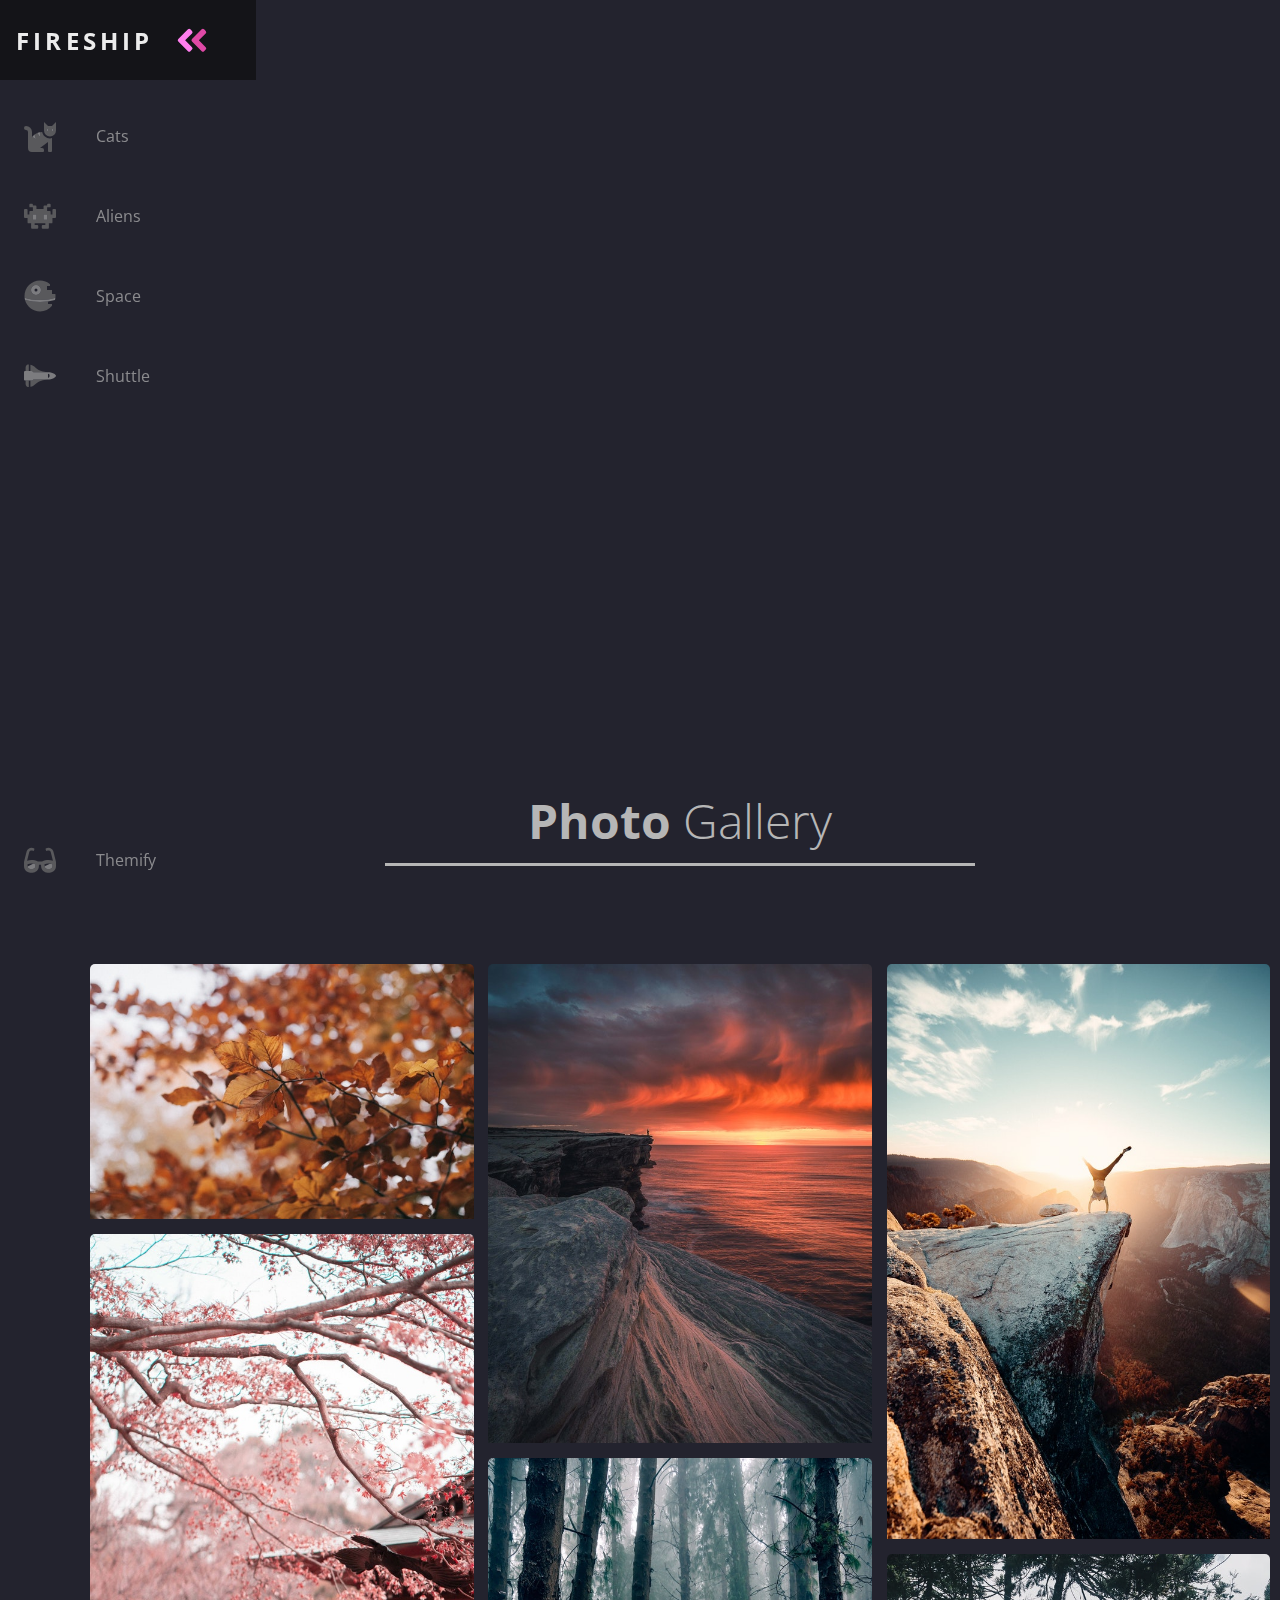
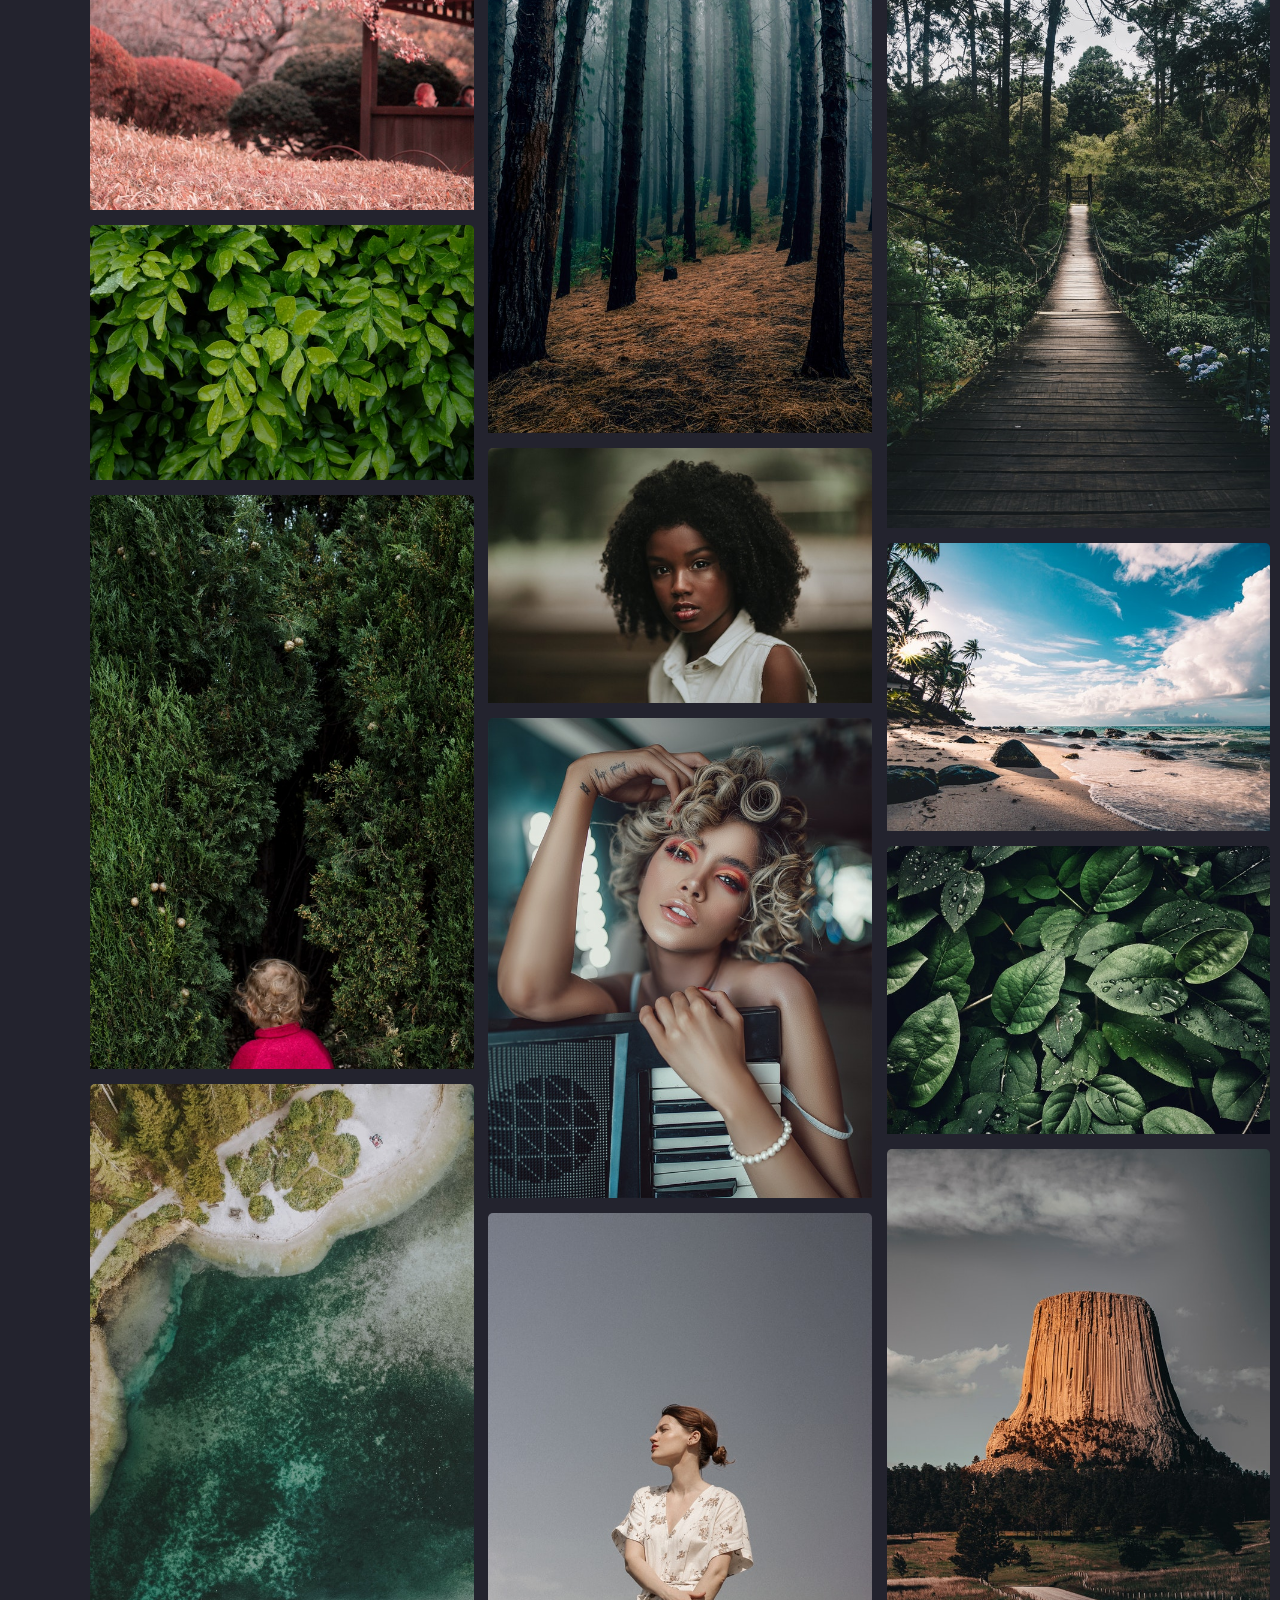
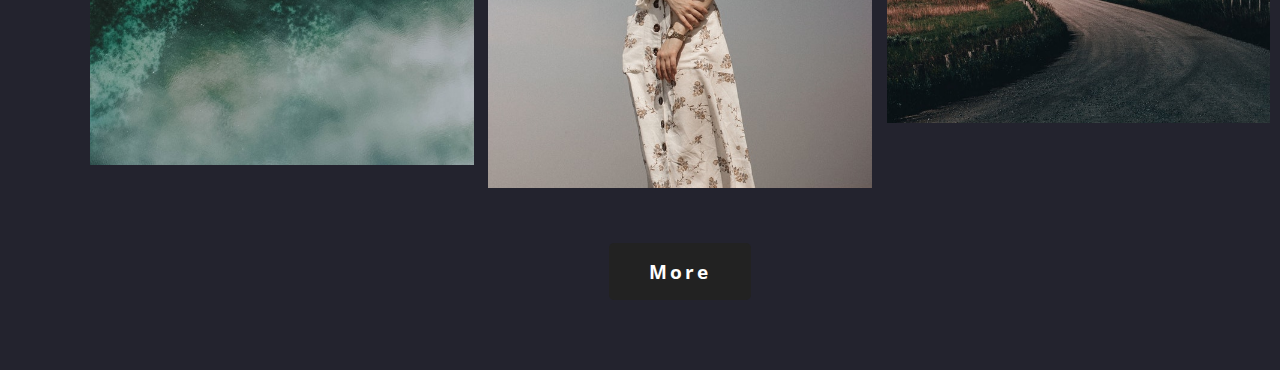
==== index.html @ 33cd2bf6 "First commit" ====
<!DOCTYPE html>
<html>
  <head>
    <meta name="viewport" content="width=device-width, initial-scale=1.0" />
    <script defer src="theme.js"></script>
    <link rel="stylesheet" href="style.css" />
    <link
      href="https://fonts.googleapis.com/css?family=Open+Sans:300,400,700&display=swap"
      rel="stylesheet"
    />
  </head>
<body>
  <nav class="navbar">
    <ul class="navbar-nav">
      <li class="logo">
        <a href="#" class="nav-link">
          <span class="link-text logo-text">Fireship</span>
          <svg
            aria-hidden="true"
            focusable="false"
            data-prefix="fad"
            data-icon="angle-double-right"
            role="img"
            xmlns="http://www.w3.org/2000/svg"
            viewBox="0 0 448 512"
            class="svg-inline--fa fa-angle-double-right fa-w-14 fa-5x"
          >
            <g class="fa-group">
              <path
                fill="currentColor"
                d="M224 273L88.37 409a23.78 23.78 0 0 1-33.8 0L32 386.36a23.94 23.94 0 0 1 0-33.89l96.13-96.37L32 159.73a23.94 23.94 0 0 1 0-33.89l22.44-22.79a23.78 23.78 0 0 1 33.8 0L223.88 239a23.94 23.94 0 0 1 .1 34z"
                class="fa-secondary"
              ></path>
              <path
                fill="currentColor"
                d="M415.89 273L280.34 409a23.77 23.77 0 0 1-33.79 0L224 386.26a23.94 23.94 0 0 1 0-33.89L320.11 256l-96-96.47a23.94 23.94 0 0 1 0-33.89l22.52-22.59a23.77 23.77 0 0 1 33.79 0L416 239a24 24 0 0 1-.11 34z"
                class="fa-primary"
              ></path>
            </g>
          </svg>
        </a>
      </li>

      <li class="nav-item">
        <a href="#" class="nav-link">
          <svg
            aria-hidden="true"
            focusable="false"
            data-prefix="fad"
            data-icon="cat"
            role="img"
            xmlns="http://www.w3.org/2000/svg"
            viewBox="0 0 512 512"
            class="svg-inline--fa fa-cat fa-w-16 fa-9x"
          >
            <g class="fa-group">
              <path
                fill="currentColor"
                d="M448 96h-64l-64-64v134.4a96 96 0 0 0 192 0V32zm-72 80a16 16 0 1 1 16-16 16 16 0 0 1-16 16zm80 0a16 16 0 1 1 16-16 16 16 0 0 1-16 16zm-165.41 16a204.07 204.07 0 0 0-34.59 2.89V272l-43.15-64.73a183.93 183.93 0 0 0-44.37 26.17L192 304l-60.94-30.47L128 272v-80a96.1 96.1 0 0 0-96-96 32 32 0 0 0 0 64 32 32 0 0 1 32 32v256a64.06 64.06 0 0 0 64 64h176a16 16 0 0 0 16-16v-16a32 32 0 0 0-32-32h-32l128-96v144a16 16 0 0 0 16 16h32a16 16 0 0 0 16-16V289.86a126.78 126.78 0 0 1-32 4.54c-61.81 0-113.52-44.05-125.41-102.4z"
                class="fa-secondary"
              ></path>
              <path
                fill="currentColor"
                d="M376 144a16 16 0 1 0 16 16 16 16 0 0 0-16-16zm80 0a16 16 0 1 0 16 16 16 16 0 0 0-16-16zM131.06 273.53L192 304l-23.52-70.56a192.06 192.06 0 0 0-37.42 40.09zM256 272v-77.11a198.62 198.62 0 0 0-43.15 12.38z"
                class="fa-primary"
              ></path>
            </g>
          </svg>
          <span class="link-text">Cats</span>
        </a>
      </li>

      <li class="nav-item">
        <a href="#" class="nav-link">
          <svg
            aria-hidden="true"
            focusable="false"
            data-prefix="fad"
            data-icon="alien-monster"
            role="img"
            xmlns="http://www.w3.org/2000/svg"
            viewBox="0 0 576 512"
            class="svg-inline--fa fa-alien-monster fa-w-18 fa-9x"
          >
            <g class="fa-group">
              <path
                fill="currentColor"
                d="M560,128H528a15.99954,15.99954,0,0,0-16,16v80H480V176a15.99954,15.99954,0,0,0-16-16H416V96h48a16.00079,16.00079,0,0,0,16-16V48a15.99954,15.99954,0,0,0-16-16H432a15.99954,15.99954,0,0,0-16,16V64H368a15.99954,15.99954,0,0,0-16,16v48H224V80a15.99954,15.99954,0,0,0-16-16H160V48a15.99954,15.99954,0,0,0-16-16H112A15.99954,15.99954,0,0,0,96,48V80a16.00079,16.00079,0,0,0,16,16h48v64H112a15.99954,15.99954,0,0,0-16,16v48H64V144a15.99954,15.99954,0,0,0-16-16H16A15.99954,15.99954,0,0,0,0,144V272a16.00079,16.00079,0,0,0,16,16H64v80a16.00079,16.00079,0,0,0,16,16h48v80a16.00079,16.00079,0,0,0,16,16h96a16.00079,16.00079,0,0,0,16-16V432a15.99954,15.99954,0,0,0-16-16H192V384H384v32H336a15.99954,15.99954,0,0,0-16,16v32a16.00079,16.00079,0,0,0,16,16h96a16.00079,16.00079,0,0,0,16-16V384h48a16.00079,16.00079,0,0,0,16-16V288h48a16.00079,16.00079,0,0,0,16-16V144A15.99954,15.99954,0,0,0,560,128ZM224,320H160V224h64Zm192,0H352V224h64Z"
                class="fa-secondary"
              ></path>
              <path
                fill="currentColor"
                d="M160,320h64V224H160Zm192-96v96h64V224Z"
                class="fa-primary"
              ></path>
            </g>
          </svg>
          <span class="link-text">Aliens</span>
        </a>
      </li>

      <li class="nav-item">
        <a href="#" class="nav-link">
          <svg
            aria-hidden="true"
            focusable="false"
            data-prefix="fad"
            data-icon="space-station-moon-alt"
            role="img"
            xmlns="http://www.w3.org/2000/svg"
            viewBox="0 0 512 512"
            class="svg-inline--fa fa-space-station-moon-alt fa-w-16 fa-5x"
          >
            <g class="fa-group">
              <path
                fill="currentColor"
                d="M501.70312,224H448V160H368V96h48V66.67383A246.86934,246.86934,0,0,0,256,8C119.03125,8,8,119.0332,8,256a250.017,250.017,0,0,0,1.72656,28.26562C81.19531,306.76953,165.47656,320,256,320s174.80469-13.23047,246.27344-35.73438A250.017,250.017,0,0,0,504,256,248.44936,248.44936,0,0,0,501.70312,224ZM192,240a80,80,0,1,1,80-80A80.00021,80.00021,0,0,1,192,240ZM384,343.13867A940.33806,940.33806,0,0,1,256,352c-87.34375,0-168.71094-11.46094-239.28906-31.73633C45.05859,426.01953,141.29688,504,256,504a247.45808,247.45808,0,0,0,192-91.0918V384H384Z"
                class="fa-secondary"
              ></path>
              <path
                fill="currentColor"
                d="M256,320c-90.52344,0-174.80469-13.23047-246.27344-35.73438a246.11376,246.11376,0,0,0,6.98438,35.998C87.28906,340.53906,168.65625,352,256,352s168.71094-11.46094,239.28906-31.73633a246.11376,246.11376,0,0,0,6.98438-35.998C430.80469,306.76953,346.52344,320,256,320Zm-64-80a80,80,0,1,0-80-80A80.00021,80.00021,0,0,0,192,240Zm0-104a24,24,0,1,1-24,24A23.99993,23.99993,0,0,1,192,136Z"
                class="fa-primary"
              ></path>
            </g>
          </svg>
          <span class="link-text">Space</span>
        </a>
      </li>

      <li class="nav-item">
        <a href="#" class="nav-link">
          <svg
            aria-hidden="true"
            focusable="false"
            data-prefix="fad"
            data-icon="space-shuttle"
            role="img"
            xmlns="http://www.w3.org/2000/svg"
            viewBox="0 0 640 512"
            class="svg-inline--fa fa-space-shuttle fa-w-20 fa-5x"
          >
            <g class="fa-group">
              <path
                fill="currentColor"
                d="M32 416c0 35.35 21.49 64 48 64h16V352H32zm154.54-232h280.13L376 168C243 140.59 222.45 51.22 128 34.65V160h18.34a45.62 45.62 0 0 1 40.2 24zM32 96v64h64V32H80c-26.51 0-48 28.65-48 64zm114.34 256H128v125.35C222.45 460.78 243 371.41 376 344l90.67-16H186.54a45.62 45.62 0 0 1-40.2 24z"
                class="fa-secondary"
              ></path>
              <path
                fill="currentColor"
                d="M592.6 208.24C559.73 192.84 515.78 184 472 184H186.54a45.62 45.62 0 0 0-40.2-24H32c-23.2 0-32 10-32 24v144c0 14 8.82 24 32 24h114.34a45.62 45.62 0 0 0 40.2-24H472c43.78 0 87.73-8.84 120.6-24.24C622.28 289.84 640 272 640 256s-17.72-33.84-47.4-47.76zM488 296a8 8 0 0 1-8-8v-64a8 8 0 0 1 8-8c31.91 0 31.94 80 0 80z"
                class="fa-primary"
              ></path>
            </g>
          </svg>
          <span class="link-text">Shuttle</span>
        </a>
      </li>

      <li class="nav-item" id="themeButton">
        <a href="#" class="nav-link">
          <svg
            class="theme-icon"
            id="lightIcon"
            aria-hidden="true"
            focusable="false"
            data-prefix="fad"
            data-icon="moon-stars"
            role="img"
            xmlns="http://www.w3.org/2000/svg"
            viewBox="0 0 512 512"
            class="svg-inline--fa fa-moon-stars fa-w-16 fa-7x"
          >
            <g class="fa-group">
              <path
                fill="currentColor"
                d="M320 32L304 0l-16 32-32 16 32 16 16 32 16-32 32-16zm138.7 149.3L432 128l-26.7 53.3L352 208l53.3 26.7L432 288l26.7-53.3L512 208z"
                class="fa-secondary"
              ></path>
              <path
                fill="currentColor"
                d="M332.2 426.4c8.1-1.6 13.9 8 8.6 14.5a191.18 191.18 0 0 1-149 71.1C85.8 512 0 426 0 320c0-120 108.7-210.6 227-188.8 8.2 1.6 10.1 12.6 2.8 16.7a150.3 150.3 0 0 0-76.1 130.8c0 94 85.4 165.4 178.5 147.7z"
                class="fa-primary"
              ></path>
            </g>
          </svg>
          <svg
            class="theme-icon"
            id="solarIcon"
            aria-hidden="true"
            focusable="false"
            data-prefix="fad"
            data-icon="sun"
            role="img"
            xmlns="http://www.w3.org/2000/svg"
            viewBox="0 0 512 512"
            class="svg-inline--fa fa-sun fa-w-16 fa-7x"
          >
            <g class="fa-group">
              <path
                fill="currentColor"
                d="M502.42 240.5l-94.7-47.3 33.5-100.4c4.5-13.6-8.4-26.5-21.9-21.9l-100.4 33.5-47.41-94.8a17.31 17.31 0 0 0-31 0l-47.3 94.7L92.7 70.8c-13.6-4.5-26.5 8.4-21.9 21.9l33.5 100.4-94.7 47.4a17.31 17.31 0 0 0 0 31l94.7 47.3-33.5 100.5c-4.5 13.6 8.4 26.5 21.9 21.9l100.41-33.5 47.3 94.7a17.31 17.31 0 0 0 31 0l47.31-94.7 100.4 33.5c13.6 4.5 26.5-8.4 21.9-21.9l-33.5-100.4 94.7-47.3a17.33 17.33 0 0 0 .2-31.1zm-155.9 106c-49.91 49.9-131.11 49.9-181 0a128.13 128.13 0 0 1 0-181c49.9-49.9 131.1-49.9 181 0a128.13 128.13 0 0 1 0 181z"
                class="fa-secondary"
              ></path>
              <path
                fill="currentColor"
                d="M352 256a96 96 0 1 1-96-96 96.15 96.15 0 0 1 96 96z"
                class="fa-primary"
              ></path>
            </g>
          </svg>
          <svg
            class="theme-icon"
            id="darkIcon"
            aria-hidden="true"
            focusable="false"
            data-prefix="fad"
            data-icon="sunglasses"
            role="img"
            xmlns="http://www.w3.org/2000/svg"
            viewBox="0 0 576 512"
            class="svg-inline--fa fa-sunglasses fa-w-18 fa-7x"
          >
            <g class="fa-group">
              <path
                fill="currentColor"
                d="M574.09 280.38L528.75 98.66a87.94 87.94 0 0 0-113.19-62.14l-15.25 5.08a16 16 0 0 0-10.12 20.25L395.25 77a16 16 0 0 0 20.22 10.13l13.19-4.39c10.87-3.63 23-3.57 33.15 1.73a39.59 39.59 0 0 1 20.38 25.81l38.47 153.83a276.7 276.7 0 0 0-81.22-12.47c-34.75 0-74 7-114.85 26.75h-73.18c-40.85-19.75-80.07-26.75-114.85-26.75a276.75 276.75 0 0 0-81.22 12.45l38.47-153.8a39.61 39.61 0 0 1 20.38-25.82c10.15-5.29 22.28-5.34 33.15-1.73l13.16 4.39A16 16 0 0 0 180.75 77l5.06-15.19a16 16 0 0 0-10.12-20.21l-15.25-5.08A87.95 87.95 0 0 0 47.25 98.65L1.91 280.38A75.35 75.35 0 0 0 0 295.86v70.25C0 429 51.59 480 115.19 480h37.12c60.28 0 110.38-45.94 114.88-105.37l2.93-38.63h35.76l2.93 38.63c4.5 59.43 54.6 105.37 114.88 105.37h37.12C524.41 480 576 429 576 366.13v-70.25a62.67 62.67 0 0 0-1.91-15.5zM203.38 369.8c-2 25.9-24.41 46.2-51.07 46.2h-37.12C87 416 64 393.63 64 366.11v-37.55a217.35 217.35 0 0 1 72.59-12.9 196.51 196.51 0 0 1 69.91 12.9zM512 366.13c0 27.5-23 49.87-51.19 49.87h-37.12c-26.69 0-49.1-20.3-51.07-46.2l-3.12-41.24a196.55 196.55 0 0 1 69.94-12.9A217.41 217.41 0 0 1 512 328.58z"
                class="fa-secondary"
              ></path>
              <path
                fill="currentColor"
                d="M64.19 367.9c0-.61-.19-1.18-.19-1.8 0 27.53 23 49.9 51.19 49.9h37.12c26.66 0 49.1-20.3 51.07-46.2l3.12-41.24c-14-5.29-28.31-8.38-42.78-10.42zm404-50l-95.83 47.91.3 4c2 25.9 24.38 46.2 51.07 46.2h37.12C489 416 512 393.63 512 366.13v-37.55a227.76 227.76 0 0 0-43.85-10.66z"
                class="fa-primary"
              ></path>
            </g>
          </svg>
          <span class="link-text">Themify</span>
        </a>
      </li>
    </ul>
  </nav>

  <div class="calendar">
    <iframe src="https://calendar.google.com/calendar/embed?src=b0d656f7e63baabf9c5d55ad68bcf42c38683f817f2762f9404ab5323734aa1f%40group.calendar.google.com&ctz=America%2FNew_York" style="border: 0" width="800" height="600" frameborder="0" scrolling="no"></iframe>
  </div>

  <div class="container">
    <div class="heading">
      <h3>Photo <span>Gallery</span></h3>
    </div>
    <div class="box">
      
      <div class="dream">
        <img src="images\1.jpg">
         <img src="images\2.jpg">
          <img src="images\3.jpg">
           <img src="images\4.jpg">
            <img src="images\5.jpg">
            
      </div>

        <div class="dream">
        <img src="images\6.jpg">
         <img src="images\7.jpg">
          <img src="images\8.jpg">
           <img src="images\9.jpg">
            <img src="images\10.jpg">
            
      </div>

        <div class="dream">
        <img src="images\11.jpg">
         <img src="images\12.jpg">
          <img src="images\13.jpg">
           <img src="images\14.jpg">
            <img src="images\15.jpg">
            
      </div>




    </div>
    <div class="btn">
      <a href="#">More</a>
    </div>





  </div>

</body>
</html>
---- style.css ----
@import url('https://fonts.googleapis.com/css2?family=Poppins:wght@100;200;300;400;500;600;700;800;900&display=swap');

:root {
  font-size: 16px;
  font-family: 'Open Sans';
  --text-primary: #b6b6b6;
  --text-secondary: #ececec;
  --bg-primary: #23232e;
  --bg-secondary: #141418;
  --transition-speed: 600ms;
}

body {
  color: black;
  background-color: var(--bg-primary);
  margin: 0;
  padding: 0;
  transition: background-color 600ms ease;
}

body::-webkit-scrollbar {
  width: 0.25rem;
}

body::-webkit-scrollbar-track {
  background: #1e1e24;
}

body::-webkit-scrollbar-thumb {
  background: #6649b8;
}

main {
  margin-left: 5rem;
  padding: 1rem;
}

.navbar {
  position: fixed;
  background-color: var(--bg-primary);
  transition: width 600ms ease;
  overflow: hidden;
}

.navbar-nav {
  list-style: none;
  padding: 0;
  margin: 0;
  display: flex;
  flex-direction: column;
  align-items: center;
  height: 100%;
}

.nav-item {
  width: 100%;
}

.nav-item:last-child {
  margin-top: auto;
}

.nav-link {
  display: flex;
  align-items: center;
  height: 5rem;
  color: var(--text-primary);
  text-decoration: none;
  filter: grayscale(100%) opacity(0.7);
  transition: var(--transition-speed);
}

.nav-link:hover {
  filter: grayscale(0%) opacity(1);
  background: var(--bg-secondary);
  color: var(--text-secondary);
}

.link-text {
  display: none;
  margin-left: 1rem;
}

.nav-link svg {
  width: 2rem;
  min-width: 2rem;
  margin: 0 1.5rem;
}

.fa-primary {
  color: #ff7eee;
}

.fa-secondary {
  color: #df49a6;
}

.fa-primary,
.fa-secondary {
  transition: var(--transition-speed);
}

.logo {
  font-weight: bold;
  text-transform: uppercase;
  margin-bottom: 1rem;
  text-align: center;
  color: var(--text-secondary);
  background: var(--bg-secondary);
  font-size: 1.5rem;
  letter-spacing: 0.3ch;
  width: 100%;
}

.logo svg {
  transform: rotate(0deg);
  transition: var(--transition-speed);
}

.logo-text
{
  display: inline;
  position: absolute;
  left: -999px;
  transition: var(--transition-speed);
}

.navbar:hover .logo svg {
  transform: rotate(-180deg);
}

/* Small screens */
@media only screen and (max-width: 600px) {
  .navbar {
    bottom: 0;
    width: 100vw;
    height: 5rem;
  }

  .logo {
    display: none;
  }

  .navbar-nav {
    flex-direction: row;
  }

  .nav-link {
    justify-content: center;
  }

  main {
    margin: 0;
  }
}

/* Large screens */
@media only screen and (min-width: 600px) {
  .navbar {
    top: 0;
    width: 5rem;
    height: 100vh;
  }

  .navbar:hover {
    width: 16rem;
  }

  .navbar:hover .link-text {
    display: inline;
  }

  .navbar:hover .logo svg
  {
    margin-left: 11rem;
  }

  .navbar:hover .logo-text
  {
    left: 0px;
  }
}

.dark {
  --text-primary: #b6b6b6;
  --text-secondary: #ececec;
  --bg-primary: #23232e;
  --bg-secondary: #141418;
  --border: 3px solid #b6b6b6;
}

.light {
  --text-primary: #1f1f1f;
  --text-secondary: #000000;
  --bg-primary: #ffffff;
  --bg-secondary: #e4e4e4;
  --border: 3px solid #1f1f1f;
}

.solar {
  --text-primary: #576e75;
  --text-secondary: #35535c;
  --bg-primary: #fdf6e3;
  --bg-secondary: #f5e5b8;
  --border: 3px solid #576e75;
}

.theme-icon {
  display: none;
}

.dark #darkIcon {
  display: block;
}

.light #lightIcon {
  display: block;
}

.solar #solarIcon {
  display: block;
}

.calendar{
  display: flex;
  flex-direction: column;
  justify-content: center;
  align-items: center;
  text-align: center;
  margin: 40px 10px 0 90px;
  background-color: var(--bg-primary);
  transition: background-color 600ms ease;
}

.container{
  display: flex;
  flex-direction: column;
  justify-content: center;
  align-items: center;
  text-align: center;
  margin: 100px 10px 0 90px;
  background-color: var(--bg-primary);
  transition: background-color 600ms ease;
}

.container .heading{
  width: 50%;
  padding-bottom: 50px;
}
.container .heading h3{
  font-size: 3em;
  font-weight: bolder;
  padding-bottom: 10px;
  border-bottom: var(--border);
  color: var(--text-primary);
}

.container .heading h3 span{
  font-weight: 100;
  color: var(--text-primary);
}
.container .box{
 display: flex;
 flex-direction: row;
 justify-content: space-between;
}

.container .box .dream{
  display: flex;
  flex-direction: column;
  width: 32.5%;
}

.container .box .dream img{
  width: 100%;
  padding-bottom: 15px;
  border-radius: 5px;
}

.container .btn{
  margin: 40px 0 70px 0;
  background: #222;
  padding: 15px 40px ;
  border-radius: 5px;
}

.container .btn a{
 color: #fff;
 font-size: 1.2em;
 text-decoration: none;
 font-weight: bolder;
 letter-spacing: 3px;
}

@media only screen and (max-width: 769px){
    .container .box{
   flex-direction: column;
  }

.container .box .dream{
  width: 100%;
}





}

@media only screen and (max-width: 643px){
.container .heading{
  width: 100%;
}
.container .heading h3{
  font-size: 1em;

}







}
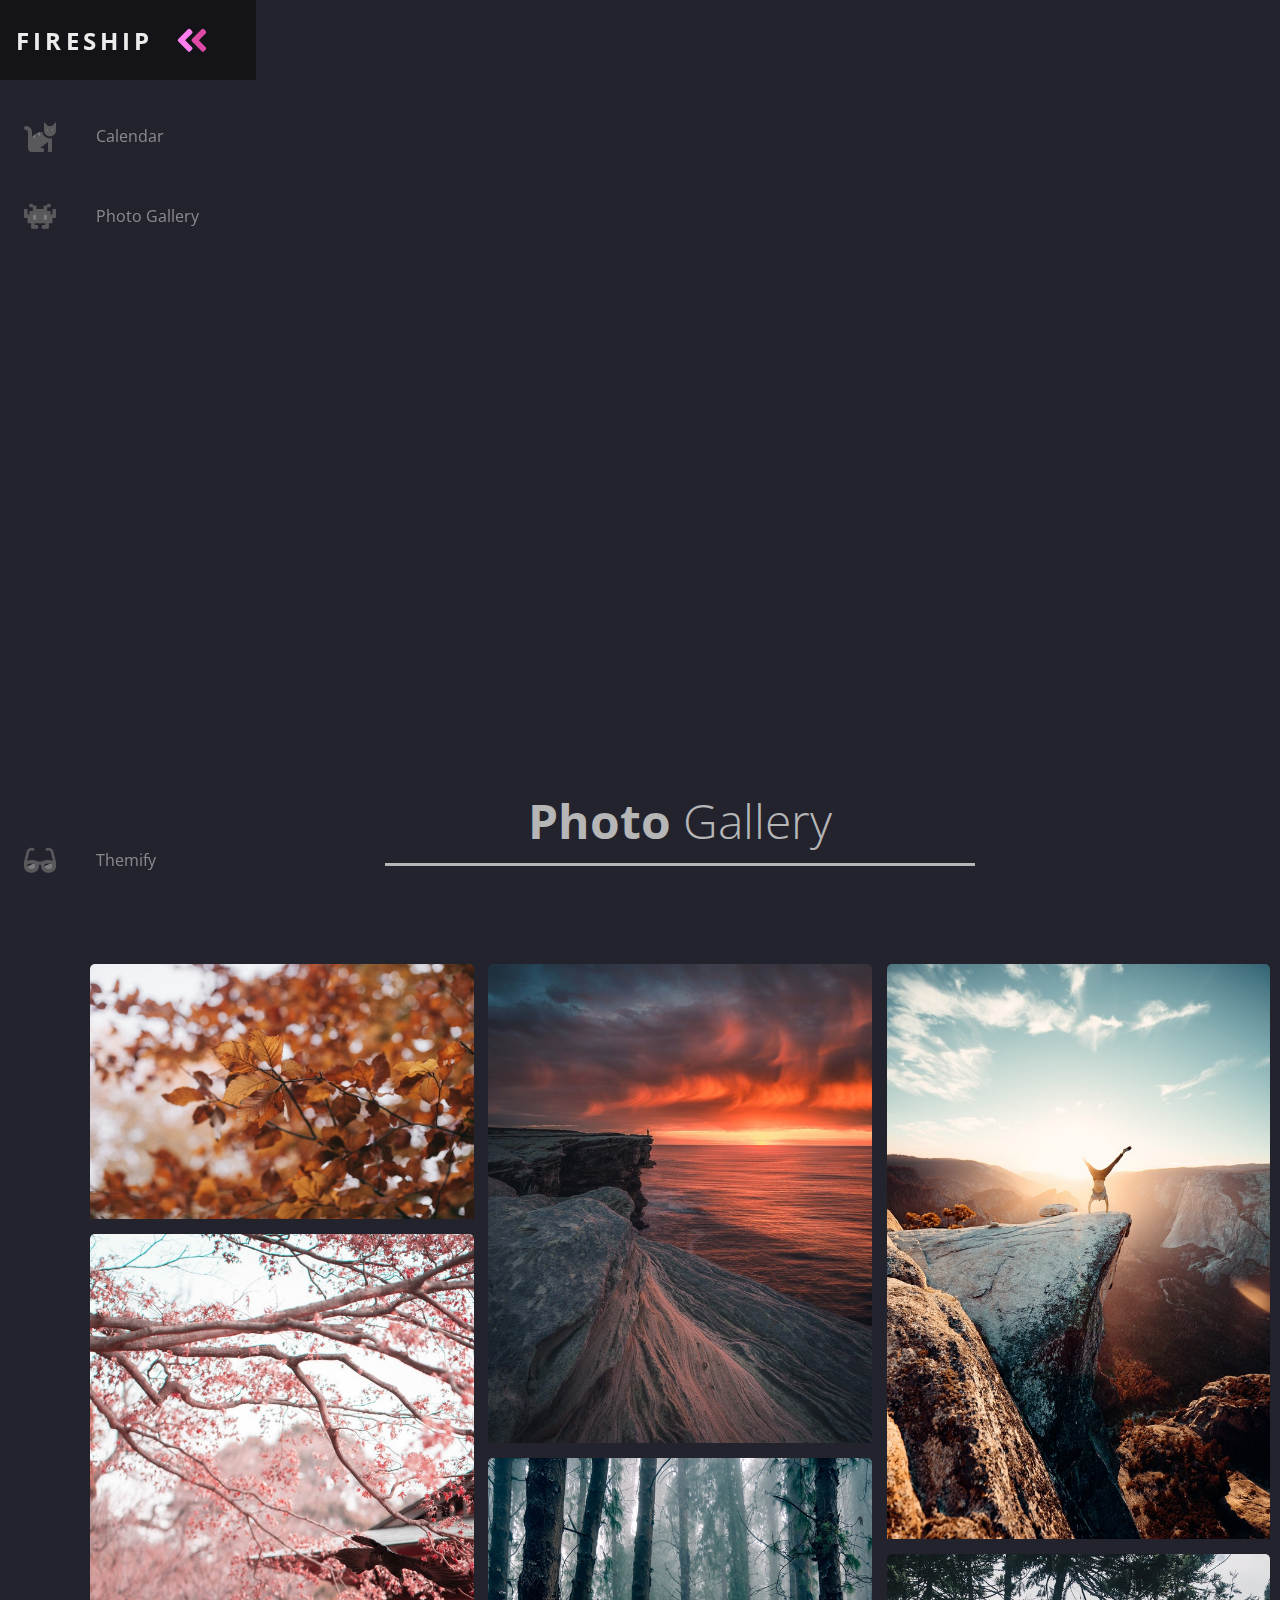
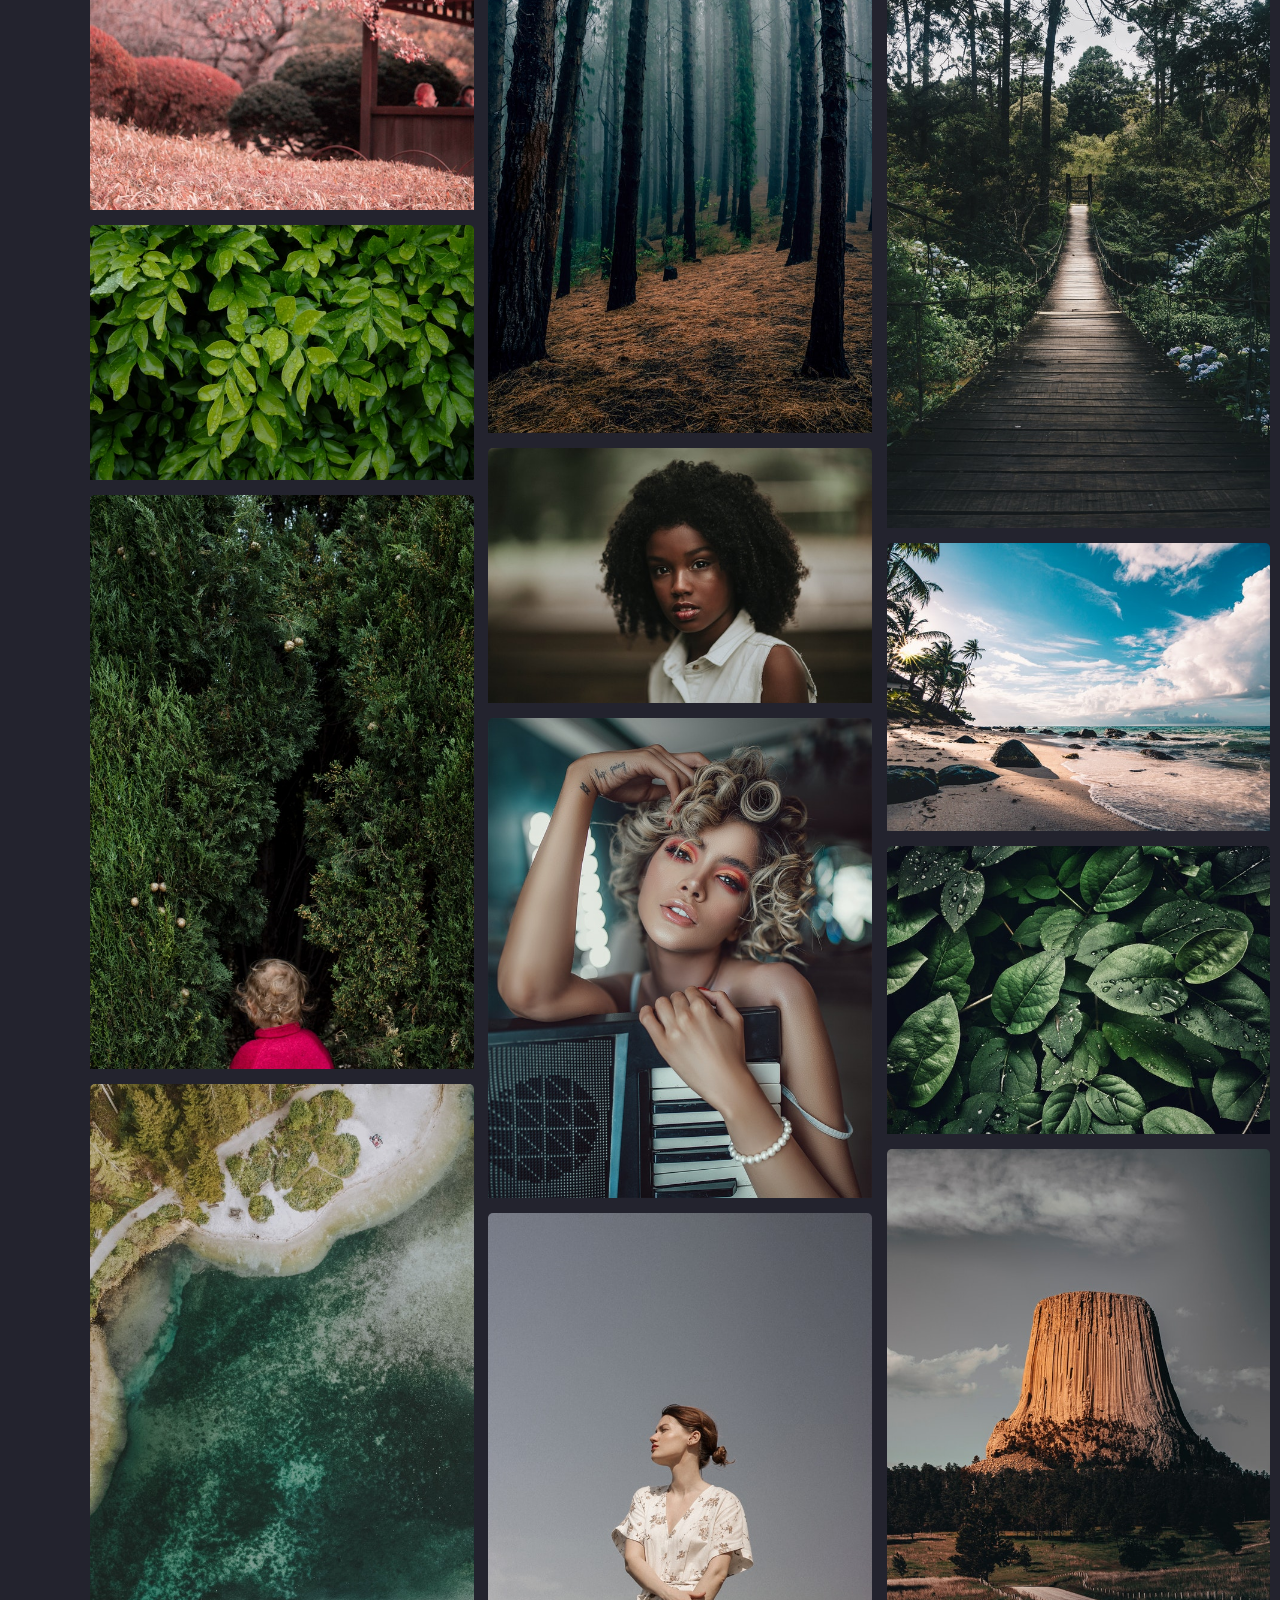
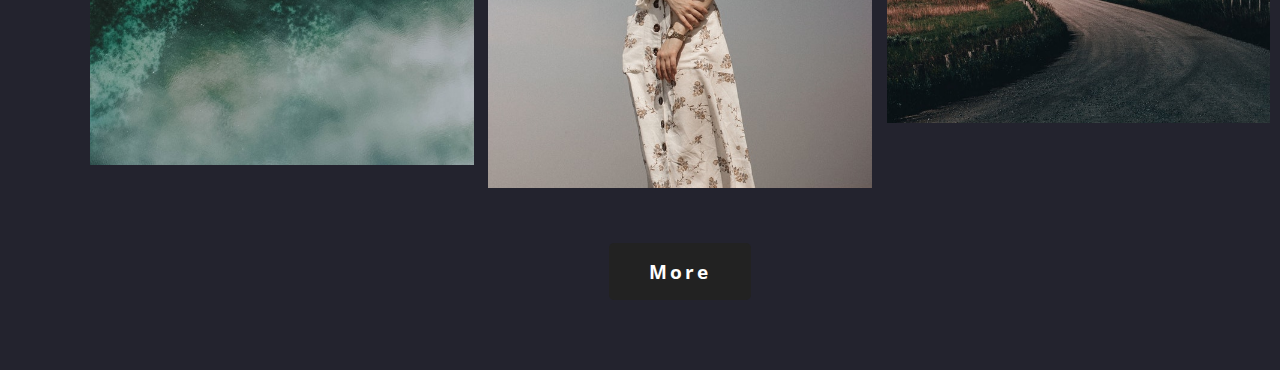
==== commit f129ec0a: "delete 2 tabs and update readme" ====
--- a/index.html
+++ b/index.html
@@ -66,7 +66,7 @@
               ></path>
             </g>
           </svg>
-          <span class="link-text">Cats</span>
+          <span class="link-text">Calendar</span>
         </a>
       </li>
 
@@ -95,65 +95,7 @@
               ></path>
             </g>
           </svg>
-          <span class="link-text">Aliens</span>
-        </a>
-      </li>
-
-      <li class="nav-item">
-        <a href="#" class="nav-link">
-          <svg
-            aria-hidden="true"
-            focusable="false"
-            data-prefix="fad"
-            data-icon="space-station-moon-alt"
-            role="img"
-            xmlns="http://www.w3.org/2000/svg"
-            viewBox="0 0 512 512"
-            class="svg-inline--fa fa-space-station-moon-alt fa-w-16 fa-5x"
-          >
-            <g class="fa-group">
-              <path
-                fill="currentColor"
-                d="M501.70312,224H448V160H368V96h48V66.67383A246.86934,246.86934,0,0,0,256,8C119.03125,8,8,119.0332,8,256a250.017,250.017,0,0,0,1.72656,28.26562C81.19531,306.76953,165.47656,320,256,320s174.80469-13.23047,246.27344-35.73438A250.017,250.017,0,0,0,504,256,248.44936,248.44936,0,0,0,501.70312,224ZM192,240a80,80,0,1,1,80-80A80.00021,80.00021,0,0,1,192,240ZM384,343.13867A940.33806,940.33806,0,0,1,256,352c-87.34375,0-168.71094-11.46094-239.28906-31.73633C45.05859,426.01953,141.29688,504,256,504a247.45808,247.45808,0,0,0,192-91.0918V384H384Z"
-                class="fa-secondary"
-              ></path>
-              <path
-                fill="currentColor"
-                d="M256,320c-90.52344,0-174.80469-13.23047-246.27344-35.73438a246.11376,246.11376,0,0,0,6.98438,35.998C87.28906,340.53906,168.65625,352,256,352s168.71094-11.46094,239.28906-31.73633a246.11376,246.11376,0,0,0,6.98438-35.998C430.80469,306.76953,346.52344,320,256,320Zm-64-80a80,80,0,1,0-80-80A80.00021,80.00021,0,0,0,192,240Zm0-104a24,24,0,1,1-24,24A23.99993,23.99993,0,0,1,192,136Z"
-                class="fa-primary"
-              ></path>
-            </g>
-          </svg>
-          <span class="link-text">Space</span>
-        </a>
-      </li>
-
-      <li class="nav-item">
-        <a href="#" class="nav-link">
-          <svg
-            aria-hidden="true"
-            focusable="false"
-            data-prefix="fad"
-            data-icon="space-shuttle"
-            role="img"
-            xmlns="http://www.w3.org/2000/svg"
-            viewBox="0 0 640 512"
-            class="svg-inline--fa fa-space-shuttle fa-w-20 fa-5x"
-          >
-            <g class="fa-group">
-              <path
-                fill="currentColor"
-                d="M32 416c0 35.35 21.49 64 48 64h16V352H32zm154.54-232h280.13L376 168C243 140.59 222.45 51.22 128 34.65V160h18.34a45.62 45.62 0 0 1 40.2 24zM32 96v64h64V32H80c-26.51 0-48 28.65-48 64zm114.34 256H128v125.35C222.45 460.78 243 371.41 376 344l90.67-16H186.54a45.62 45.62 0 0 1-40.2 24z"
-                class="fa-secondary"
-              ></path>
-              <path
-                fill="currentColor"
-                d="M592.6 208.24C559.73 192.84 515.78 184 472 184H186.54a45.62 45.62 0 0 0-40.2-24H32c-23.2 0-32 10-32 24v144c0 14 8.82 24 32 24h114.34a45.62 45.62 0 0 0 40.2-24H472c43.78 0 87.73-8.84 120.6-24.24C622.28 289.84 640 272 640 256s-17.72-33.84-47.4-47.76zM488 296a8 8 0 0 1-8-8v-64a8 8 0 0 1 8-8c31.91 0 31.94 80 0 80z"
-                class="fa-primary"
-              ></path>
-            </g>
-          </svg>
-          <span class="link-text">Shuttle</span>
+          <span class="link-text">Photo Gallery</span>
         </a>
       </li>
 
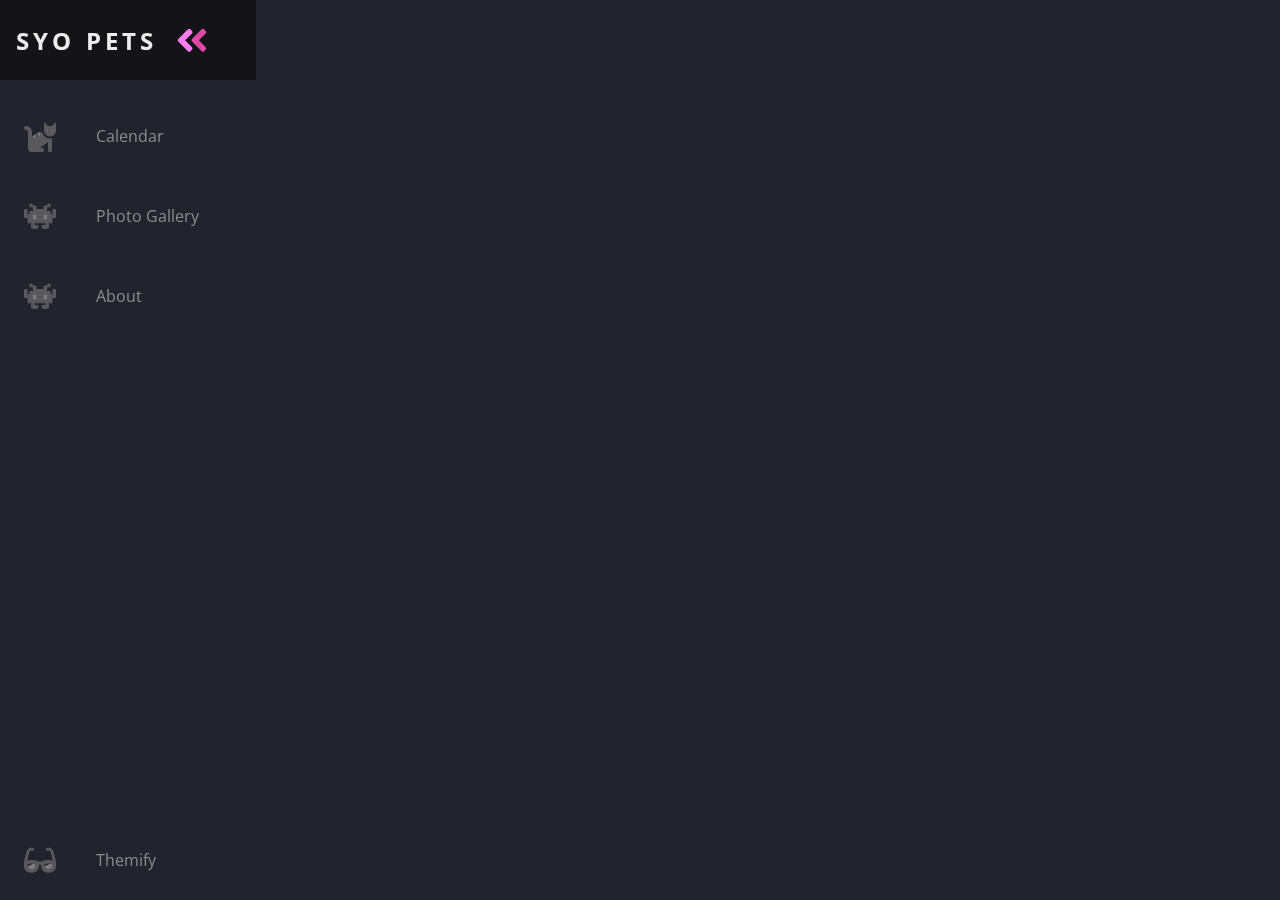
==== commit fd83f938: "stylized calendar and edited about page" ====
--- a/index.html
+++ b/index.html
@@ -8,13 +8,14 @@
       href="https://fonts.googleapis.com/css?family=Open+Sans:300,400,700&display=swap"
       rel="stylesheet"
     />
+    <title>Syosset Pet Sitters</title>
   </head>
 <body>
   <nav class="navbar">
     <ul class="navbar-nav">
       <li class="logo">
-        <a href="#" class="nav-link">
-          <span class="link-text logo-text">Fireship</span>
+        <a href="index.html" class="nav-link">
+          <span class="link-text logo-text">Syo Pets</span>
           <svg
             aria-hidden="true"
             focusable="false"
@@ -42,7 +43,7 @@
       </li>
 
       <li class="nav-item">
-        <a href="#" class="nav-link">
+        <a href="index.html" class="nav-link">
           <svg
             aria-hidden="true"
             focusable="false"
@@ -71,7 +72,7 @@
       </li>
 
       <li class="nav-item">
-        <a href="#" class="nav-link">
+        <a href="photo.html" class="nav-link">
           <svg
             aria-hidden="true"
             focusable="false"
@@ -99,6 +100,35 @@
         </a>
       </li>
 
+      <li class="nav-item">
+        <a href="about.html" class="nav-link">
+          <svg
+            aria-hidden="true"
+            focusable="false"
+            data-prefix="fad"
+            data-icon="alien-monster"
+            role="img"
+            xmlns="http://www.w3.org/2000/svg"
+            viewBox="0 0 576 512"
+            class="svg-inline--fa fa-alien-monster fa-w-18 fa-9x"
+          >
+            <g class="fa-group">
+              <path
+                fill="currentColor"
+                d="M560,128H528a15.99954,15.99954,0,0,0-16,16v80H480V176a15.99954,15.99954,0,0,0-16-16H416V96h48a16.00079,16.00079,0,0,0,16-16V48a15.99954,15.99954,0,0,0-16-16H432a15.99954,15.99954,0,0,0-16,16V64H368a15.99954,15.99954,0,0,0-16,16v48H224V80a15.99954,15.99954,0,0,0-16-16H160V48a15.99954,15.99954,0,0,0-16-16H112A15.99954,15.99954,0,0,0,96,48V80a16.00079,16.00079,0,0,0,16,16h48v64H112a15.99954,15.99954,0,0,0-16,16v48H64V144a15.99954,15.99954,0,0,0-16-16H16A15.99954,15.99954,0,0,0,0,144V272a16.00079,16.00079,0,0,0,16,16H64v80a16.00079,16.00079,0,0,0,16,16h48v80a16.00079,16.00079,0,0,0,16,16h96a16.00079,16.00079,0,0,0,16-16V432a15.99954,15.99954,0,0,0-16-16H192V384H384v32H336a15.99954,15.99954,0,0,0-16,16v32a16.00079,16.00079,0,0,0,16,16h96a16.00079,16.00079,0,0,0,16-16V384h48a16.00079,16.00079,0,0,0,16-16V288h48a16.00079,16.00079,0,0,0,16-16V144A15.99954,15.99954,0,0,0,560,128ZM224,320H160V224h64Zm192,0H352V224h64Z"
+                class="fa-secondary"
+              ></path>
+              <path
+                fill="currentColor"
+                d="M160,320h64V224H160Zm192-96v96h64V224Z"
+                class="fa-primary"
+              ></path>
+            </g>
+          </svg>
+          <span class="link-text">About</span>
+        </a>
+      </li>
+
       <li class="nav-item" id="themeButton">
         <a href="#" class="nav-link">
           <svg
@@ -183,54 +213,8 @@
   </nav>
 
   <div class="calendar">
-    <iframe src="https://calendar.google.com/calendar/embed?src=b0d656f7e63baabf9c5d55ad68bcf42c38683f817f2762f9404ab5323734aa1f%40group.calendar.google.com&ctz=America%2FNew_York" style="border: 0" width="800" height="600" frameborder="0" scrolling="no"></iframe>
-  </div>
-
-  <div class="container">
-    <div class="heading">
-      <h3>Photo <span>Gallery</span></h3>
-    </div>
-    <div class="box">
-      
-      <div class="dream">
-        <img src="images\1.jpg">
-         <img src="images\2.jpg">
-          <img src="images\3.jpg">
-           <img src="images\4.jpg">
-            <img src="images\5.jpg">
-            
-      </div>
-
-        <div class="dream">
-        <img src="images\6.jpg">
-         <img src="images\7.jpg">
-          <img src="images\8.jpg">
-           <img src="images\9.jpg">
-            <img src="images\10.jpg">
-            
-      </div>
-
-        <div class="dream">
-        <img src="images\11.jpg">
-         <img src="images\12.jpg">
-          <img src="images\13.jpg">
-           <img src="images\14.jpg">
-            <img src="images\15.jpg">
-            
-      </div>
-
-
-
-
-    </div>
-    <div class="btn">
-      <a href="#">More</a>
-    </div>
-
-
-
-
-
+    <iframe src="https://embed.styledcalendar.com/#eOoPbvoeR05U1yEiweLY" title="Styled Calendar" class="styled-calendar-container" style="width: 50%; border: none;" data-cy="calendar-embed-iframe"></iframe>
+    <script async type="module" src="https://embed.styledcalendar.com/assets/parent-window.js"></script>
   </div>
 
 </body>
--- a/style.css
+++ b/style.css
@@ -238,9 +238,18 @@
   justify-content: center;
   align-items: center;
   text-align: center;
-  margin: 100px 10px 0 90px;
+  margin: 40px 10px 0 90px;
   background-color: var(--bg-primary);
   transition: background-color 600ms ease;
+}
+
+.container .content{
+  margin: 0px 50px 0 50px;
+  width: 50%;
+  padding-bottom: 50px;
+}
+.container .content p{
+  color: var(--text-primary);
 }
 
 .container .heading{
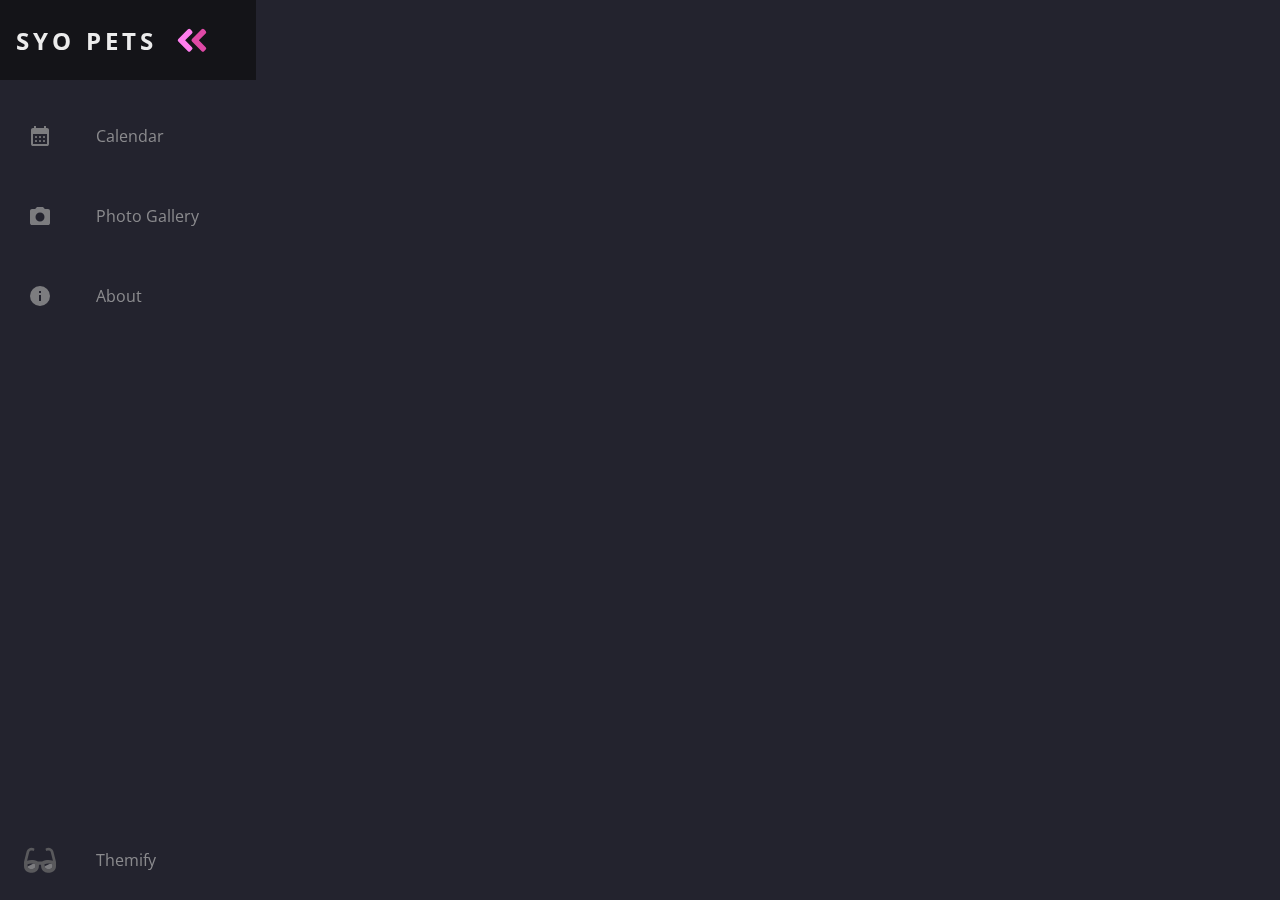
==== commit caac57d5: "updated svg icons" ====
--- a/index.html
+++ b/index.html
@@ -44,87 +44,21 @@
 
       <li class="nav-item">
         <a href="index.html" class="nav-link">
-          <svg
-            aria-hidden="true"
-            focusable="false"
-            data-prefix="fad"
-            data-icon="cat"
-            role="img"
-            xmlns="http://www.w3.org/2000/svg"
-            viewBox="0 0 512 512"
-            class="svg-inline--fa fa-cat fa-w-16 fa-9x"
-          >
-            <g class="fa-group">
-              <path
-                fill="currentColor"
-                d="M448 96h-64l-64-64v134.4a96 96 0 0 0 192 0V32zm-72 80a16 16 0 1 1 16-16 16 16 0 0 1-16 16zm80 0a16 16 0 1 1 16-16 16 16 0 0 1-16 16zm-165.41 16a204.07 204.07 0 0 0-34.59 2.89V272l-43.15-64.73a183.93 183.93 0 0 0-44.37 26.17L192 304l-60.94-30.47L128 272v-80a96.1 96.1 0 0 0-96-96 32 32 0 0 0 0 64 32 32 0 0 1 32 32v256a64.06 64.06 0 0 0 64 64h176a16 16 0 0 0 16-16v-16a32 32 0 0 0-32-32h-32l128-96v144a16 16 0 0 0 16 16h32a16 16 0 0 0 16-16V289.86a126.78 126.78 0 0 1-32 4.54c-61.81 0-113.52-44.05-125.41-102.4z"
-                class="fa-secondary"
-              ></path>
-              <path
-                fill="currentColor"
-                d="M376 144a16 16 0 1 0 16 16 16 16 0 0 0-16-16zm80 0a16 16 0 1 0 16 16 16 16 0 0 0-16-16zM131.06 273.53L192 304l-23.52-70.56a192.06 192.06 0 0 0-37.42 40.09zM256 272v-77.11a198.62 198.62 0 0 0-43.15 12.38z"
-                class="fa-primary"
-              ></path>
-            </g>
-          </svg>
+          <svg xmlns="http://www.w3.org/2000/svg" width="24" height="24" viewBox="0 0 24 24"><path fill="currentColor" d="M12 14q-.425 0-.712-.288Q11 13.425 11 13t.288-.713Q11.575 12 12 12t.713.287Q13 12.575 13 13t-.287.712Q12.425 14 12 14Zm-4 0q-.425 0-.713-.288Q7 13.425 7 13t.287-.713Q7.575 12 8 12t.713.287Q9 12.575 9 13t-.287.712Q8.425 14 8 14Zm8 0q-.425 0-.712-.288Q15 13.425 15 13t.288-.713Q15.575 12 16 12t.712.287Q17 12.575 17 13t-.288.712Q16.425 14 16 14Zm-4 4q-.425 0-.712-.288Q11 17.425 11 17t.288-.712Q11.575 16 12 16t.713.288Q13 16.575 13 17t-.287.712Q12.425 18 12 18Zm-4 0q-.425 0-.713-.288Q7 17.425 7 17t.287-.712Q7.575 16 8 16t.713.288Q9 16.575 9 17t-.287.712Q8.425 18 8 18Zm8 0q-.425 0-.712-.288Q15 17.425 15 17t.288-.712Q15.575 16 16 16t.712.288Q17 16.575 17 17t-.288.712Q16.425 18 16 18ZM5 22q-.825 0-1.413-.587Q3 20.825 3 20V6q0-.825.587-1.412Q4.175 4 5 4h1V2h2v2h8V2h2v2h1q.825 0 1.413.588Q21 5.175 21 6v14q0 .825-.587 1.413Q19.825 22 19 22Zm0-2h14V10H5v10Z" class="fa-primary"/></svg>
           <span class="link-text">Calendar</span>
         </a>
       </li>
 
       <li class="nav-item">
         <a href="photo.html" class="nav-link">
-          <svg
-            aria-hidden="true"
-            focusable="false"
-            data-prefix="fad"
-            data-icon="alien-monster"
-            role="img"
-            xmlns="http://www.w3.org/2000/svg"
-            viewBox="0 0 576 512"
-            class="svg-inline--fa fa-alien-monster fa-w-18 fa-9x"
-          >
-            <g class="fa-group">
-              <path
-                fill="currentColor"
-                d="M560,128H528a15.99954,15.99954,0,0,0-16,16v80H480V176a15.99954,15.99954,0,0,0-16-16H416V96h48a16.00079,16.00079,0,0,0,16-16V48a15.99954,15.99954,0,0,0-16-16H432a15.99954,15.99954,0,0,0-16,16V64H368a15.99954,15.99954,0,0,0-16,16v48H224V80a15.99954,15.99954,0,0,0-16-16H160V48a15.99954,15.99954,0,0,0-16-16H112A15.99954,15.99954,0,0,0,96,48V80a16.00079,16.00079,0,0,0,16,16h48v64H112a15.99954,15.99954,0,0,0-16,16v48H64V144a15.99954,15.99954,0,0,0-16-16H16A15.99954,15.99954,0,0,0,0,144V272a16.00079,16.00079,0,0,0,16,16H64v80a16.00079,16.00079,0,0,0,16,16h48v80a16.00079,16.00079,0,0,0,16,16h96a16.00079,16.00079,0,0,0,16-16V432a15.99954,15.99954,0,0,0-16-16H192V384H384v32H336a15.99954,15.99954,0,0,0-16,16v32a16.00079,16.00079,0,0,0,16,16h96a16.00079,16.00079,0,0,0,16-16V384h48a16.00079,16.00079,0,0,0,16-16V288h48a16.00079,16.00079,0,0,0,16-16V144A15.99954,15.99954,0,0,0,560,128ZM224,320H160V224h64Zm192,0H352V224h64Z"
-                class="fa-secondary"
-              ></path>
-              <path
-                fill="currentColor"
-                d="M160,320h64V224H160Zm192-96v96h64V224Z"
-                class="fa-primary"
-              ></path>
-            </g>
-          </svg>
+          <svg xmlns="http://www.w3.org/2000/svg" width="24" height="24" viewBox="0 0 24 24"><path fill="currentColor" d="M12 17.5q1.875 0 3.188-1.312Q16.5 14.875 16.5 13q0-1.875-1.312-3.188Q13.875 8.5 12 8.5q-1.875 0-3.188 1.312Q7.5 11.125 7.5 13q0 1.875 1.312 3.188Q10.125 17.5 12 17.5ZM4 21q-.825 0-1.412-.587Q2 19.825 2 19V7q0-.825.588-1.412Q3.175 5 4 5h3.15L9 3h6l1.85 2H20q.825 0 1.413.588Q22 6.175 22 7v12q0 .825-.587 1.413Q20.825 21 20 21Z" class="fa-primary"/></svg>
           <span class="link-text">Photo Gallery</span>
         </a>
       </li>
 
       <li class="nav-item">
         <a href="about.html" class="nav-link">
-          <svg
-            aria-hidden="true"
-            focusable="false"
-            data-prefix="fad"
-            data-icon="alien-monster"
-            role="img"
-            xmlns="http://www.w3.org/2000/svg"
-            viewBox="0 0 576 512"
-            class="svg-inline--fa fa-alien-monster fa-w-18 fa-9x"
-          >
-            <g class="fa-group">
-              <path
-                fill="currentColor"
-                d="M560,128H528a15.99954,15.99954,0,0,0-16,16v80H480V176a15.99954,15.99954,0,0,0-16-16H416V96h48a16.00079,16.00079,0,0,0,16-16V48a15.99954,15.99954,0,0,0-16-16H432a15.99954,15.99954,0,0,0-16,16V64H368a15.99954,15.99954,0,0,0-16,16v48H224V80a15.99954,15.99954,0,0,0-16-16H160V48a15.99954,15.99954,0,0,0-16-16H112A15.99954,15.99954,0,0,0,96,48V80a16.00079,16.00079,0,0,0,16,16h48v64H112a15.99954,15.99954,0,0,0-16,16v48H64V144a15.99954,15.99954,0,0,0-16-16H16A15.99954,15.99954,0,0,0,0,144V272a16.00079,16.00079,0,0,0,16,16H64v80a16.00079,16.00079,0,0,0,16,16h48v80a16.00079,16.00079,0,0,0,16,16h96a16.00079,16.00079,0,0,0,16-16V432a15.99954,15.99954,0,0,0-16-16H192V384H384v32H336a15.99954,15.99954,0,0,0-16,16v32a16.00079,16.00079,0,0,0,16,16h96a16.00079,16.00079,0,0,0,16-16V384h48a16.00079,16.00079,0,0,0,16-16V288h48a16.00079,16.00079,0,0,0,16-16V144A15.99954,15.99954,0,0,0,560,128ZM224,320H160V224h64Zm192,0H352V224h64Z"
-                class="fa-secondary"
-              ></path>
-              <path
-                fill="currentColor"
-                d="M160,320h64V224H160Zm192-96v96h64V224Z"
-                class="fa-primary"
-              ></path>
-            </g>
-          </svg>
+          <svg xmlns="http://www.w3.org/2000/svg" width="24" height="24" viewBox="0 0 24 24"><path fill="currentColor" d="M13 9h-2V7h2m0 10h-2v-6h2m-1-9A10 10 0 0 0 2 12a10 10 0 0 0 10 10a10 10 0 0 0 10-10A10 10 0 0 0 12 2Z" class="fa-primary"/></svg>
           <span class="link-text">About</span>
         </a>
       </li>
@@ -213,7 +147,7 @@
   </nav>
 
   <div class="calendar">
-    <iframe src="https://embed.styledcalendar.com/#eOoPbvoeR05U1yEiweLY" title="Styled Calendar" class="styled-calendar-container" style="width: 50%; border: none;" data-cy="calendar-embed-iframe"></iframe>
+    <iframe src="https://embed.styledcalendar.com/#nfn7A8rPyB6Lv1egU3St" title="Styled Calendar" class="styled-calendar-container" style="width: 95%; border: none;" data-cy="calendar-embed-iframe"></iframe>
     <script async type="module" src="https://embed.styledcalendar.com/assets/parent-window.js"></script>
   </div>
 
--- a/style.css
+++ b/style.css
@@ -129,57 +129,7 @@
   transform: rotate(-180deg);
 }
 
-/* Small screens */
-@media only screen and (max-width: 600px) {
-  .navbar {
-    bottom: 0;
-    width: 100vw;
-    height: 5rem;
-  }
-
-  .logo {
-    display: none;
-  }
-
-  .navbar-nav {
-    flex-direction: row;
-  }
-
-  .nav-link {
-    justify-content: center;
-  }
-
-  main {
-    margin: 0;
-  }
-}
-
-/* Large screens */
-@media only screen and (min-width: 600px) {
-  .navbar {
-    top: 0;
-    width: 5rem;
-    height: 100vh;
-  }
-
-  .navbar:hover {
-    width: 16rem;
-  }
-
-  .navbar:hover .link-text {
-    display: inline;
-  }
-
-  .navbar:hover .logo svg
-  {
-    margin-left: 11rem;
-  }
-
-  .navbar:hover .logo-text
-  {
-    left: 0px;
-  }
-}
+
 
 .dark {
   --text-primary: #b6b6b6;
@@ -301,34 +251,77 @@
  letter-spacing: 3px;
 }
 
-@media only screen and (max-width: 769px){
-    .container .box{
-   flex-direction: column;
-  }
-
-.container .box .dream{
-  width: 100%;
-}
-
-
-
-
-
-}
-
-@media only screen and (max-width: 643px){
-.container .heading{
-  width: 100%;
-}
-.container .heading h3{
-  font-size: 1em;
-
-}
-
-
-
-
-
-
-
+/* Small screens */
+@media only screen and (max-width: 600px) {
+  .navbar {
+    bottom: 0;
+    width: 100vw;
+    height: 5rem;
+  }
+
+  .logo {
+    display: none;
+  }
+
+  .navbar-nav {
+    flex-direction: row;
+  }
+
+  .nav-link {
+    justify-content: center;
+  }
+
+  .container{
+    margin: 40px 20px 0 20px;
+  }    
+  .container .box{
+    flex-direction: column;
+  }
+  .container .box .dream{
+    width: 100%;
+  }
+
+  .container .heading{
+    width: 100%;
+  }
+  .container .heading h3{
+    font-size: 2em;
+  }
+
+  .calendar{
+    margin: 40px 20px 0 20px;
+  }
+
+  main {
+    margin: 0;
+  }
+
+
+}
+
+/* Large screens */
+@media only screen and (min-width: 600px) {
+  .navbar {
+    top: 0;
+    width: 5rem;
+    height: 100vh;
+  }
+
+  .navbar:hover {
+    width: 16rem;
+  }
+
+  .navbar:hover .link-text {
+    display: inline;
+  }
+
+  .navbar:hover .logo svg
+  {
+    margin-left: 11rem;
+  }
+
+  .navbar:hover .logo-text
+  {
+    left: 0px;
+  }
 }